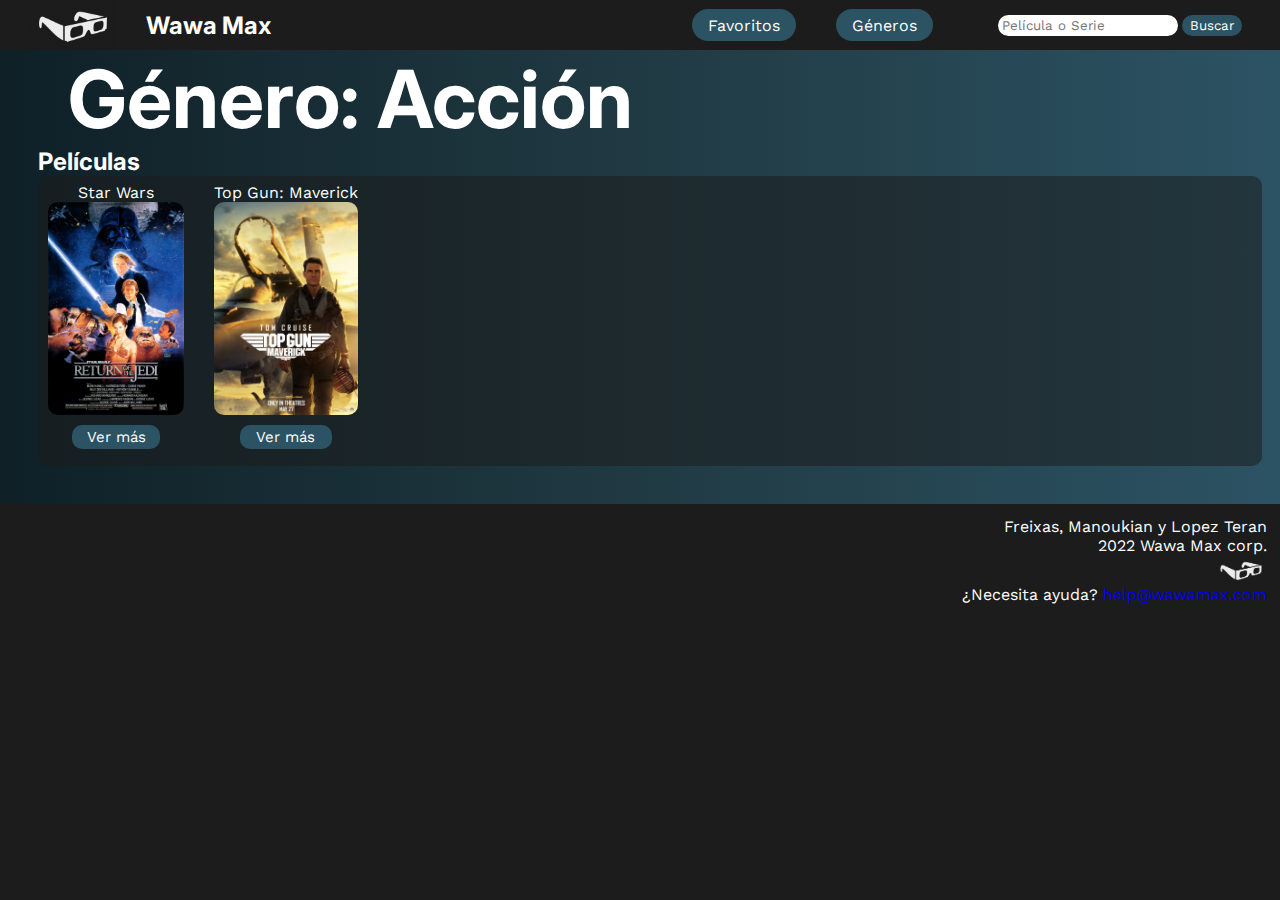
==== detalle_genero.html @ 359504be "Agrego links para poder navegar entre paginas." ====
<!DOCTYPE html>
<html lang="en">
<head>
    <meta charset="UTF-8">
    <meta http-equiv="X-UA-Compatible" content="IE=edge">
    <meta name="viewport" content="width=device-width, initial-scale=1.0">
    <link rel="stylesheet" href="./css/styles_home.css">
    <link rel="preconnect" href="https://fonts.googleapis.com"> 
    <link rel="preconnect" href="https://fonts.gstatic.com" crossorigin> 
    <link href="https://fonts.googleapis.com/css2?family=Inter:wght@800&display=swap" rel="stylesheet">
    <link rel="preconnect" href="https://fonts.googleapis.com"> 
    <link rel="preconnect" href="https://fonts.gstatic.com" crossorigin> 
    <link href="https://fonts.googleapis.com/css2?family=Work+Sans&display=swap" rel="stylesheet">
    <title>Wawa Max - Detalle del Género</title>
</head>
<body>
    <header>
        <section class = "headerIzquierda">
            <img class="logoheader" src="./img/LogoSolo.png" alt="Logo Empresa">
            <a href="./home.html" class="nombrepagina"><h2 class="nombrepagina">Wawa Max</h2></a>
        </section>
        
        <nav class="headerDerecha">
            <article class="linksHeader">
                <a class="linkfavoritos" href="./favoritos.html">Favoritos</a>
                <a class="linkgeneros" href="./generos.html">Géneros</a>
            </article>
            <form class="formbusqueda" action="./searchresults.html" method="get">
                <input class="inputbusqueda" type="text" name="buscar" id="" placeholder="Película o Serie">
                <button class="submitbtn" type="submit">Buscar</button>
            </form>
        </nav>
    </header>

    <main>

        <h1>Género: Acción</h1>
        <h2>Películas</h2>

        <section class="seccionPeliSerieReducida">
        
            <article class="peliOSerieReducido">
            Star Wars
            <img src="./img/starwars.jpeg" alt="Poster_SW" class="tapapelicula">
            <a href="./detalle_peliculas.html" class="linkadetalle">Ver más</a>
            </article>
    
            <article class="peliOSerieReducido">
            Top Gun: Maverick
            <img src="./img/topgun.jpeg" alt="Top Gun" class="tapapelicula">
            <a href="./detalle_peliculas.html" class="linkadetalle">Ver más</a>
            </article>
    
        </section>

    </main>


    <footer>
        <p class="nuestrosnombres">Freixas, Manoukian y Lopez Teran</p>  
        <p class="nuestrosnombres">2022 Wawa Max corp.</p>
        <img class="logofooter" src="./img/LogoSolo.png" alt="Logo">  
        <p class="nuestrosnombres">¿Necesita ayuda? <a href="mailto:help@wawamax.com">help@wawamax.com</a></p>    
    </footer>

</body>
</html>
---- css/styles_home.css ----
body{
    width: 100vw;
    margin: 0px;
    background-color: #1c1c1c;
}

/* REGLAS DEL HEADER */
header{
    display: flex;
    flex-direction: row;
    align-items: center;
    width: 100vw;
    height: 50px;
    border: 0%;
    background-color: #1c1c1c;
    justify-content: space-between;
}

.headerIzquierda{
    display: flex;
    flex-direction: row;
    align-items: center;
    height: 100%;
    justify-content: space-around;
}

.headerDerecha{
    display: flex;
    flex-direction: row;
    align-items: center;
    justify-content: space-evenly;
    height: 100%;
    width: 50%;
    height: 90%;
    margin-right: 1%;
}

.nombrepagina{
    text-decoration: none;
}

.linksHeader{
    display: flex;
    justify-content: space-evenly;
    width: 50%;
}

.logoheader{
    height: 100%;
    margin-left: 30px;
    margin-right: 30px;
    justify-self: flex-start;
}

h2{
    color: white;
    font-family: 'Inter', sans-serif;
    margin: 0px;
    text-decoration: none;
}

.linkfavoritos{
    text-decoration: none;
    color: white;
    font-family: 'Work Sans', sans-serif;
    background-color: #2C5364;
    border-radius: 30px;
    padding-left: 5%;
    padding-right: 5%;
    padding-top: 2%;
    padding-bottom: 2%;
}

.linkgeneros{
    text-decoration: none;
    color: white;
    font-family: 'Work Sans', sans-serif;
    background-color: #2C5364;
    border-radius: 30px;
    padding-left: 5%;
    padding-right: 5%;
    padding-top: 2%;
    padding-bottom: 2%;
}

.inputbusqueda{
    background-color: white;
    border-radius: 50px;
    border-color: transparent;
    font-family: 'Work Sans', sans-serif;

}

.submitbtn{
    background-color:#2C5364;
    color: white;
    border-radius: 50px;
    border-color: transparent;
    font-family: 'Work Sans', sans-serif;
}

/* REGLAS DEL FOOTER */
footer{
    display: flex;
    flex-direction: column;
    flex-wrap: wrap;
    background-color: #1c1c1c;
    padding-top: 1%;
    padding-bottom: 10px;
}

.nuestrosnombres{
    font-family: 'Work Sans', sans-serif;
    align-self: flex-end;
    color: white;
    margin: 0px;
    margin-right: 1%;
}
.logofooter{
    align-self: flex-end;
    height: 30px;
    margin-bottom: 0%;
    margin-right: 1%;
}

/* REGLAS DEL MAIN */
main{
    background: #0F2027;  /* fallback for old browsers */
    background: -webkit-linear-gradient(to left, #2C5364, #203A43, #0F2027);  /* Chrome 10-25, Safari 5.1-6 */
    background: linear-gradient(to left, #2C5364, #203A43, #0F2027); /* W3C, IE 10+/ Edge, Firefox 16+, Chrome 26+, Opera 12+, Safari 7+ */
    padding-left: 3%;
    padding-right: 3%;
    padding-bottom: 3%;
}

h1{
    margin: 0px;
    font-family: 'Inter', sans-serif;
    color: white;
    font-size: 80px;
    margin-left: 30px;
}


h3{
    color: white;
    font-family: 'Inter', sans-serif;
    font-size: 30px;

}

.seccionPeliSerie{
    width: 100%;
    color: white;
    font-family: 'Work Sans', sans-serif;
    display: flex;
    flex-direction: row;
    text-align: center;
    justify-content: space-between;
    border-radius: 10px;
    background-color: #1c1c1c88;
    padding: 10px;
    padding-bottom: 20px;
    padding-top: 20px;
}

.seccionPeliSerieReducida{
    width: 100%;
    color: white;
    font-family: 'Work Sans', sans-serif;
    display: flex;
    flex-direction: row;
    text-align: center;
    justify-content: flex-start;
    border-radius: 10px;
    background-color: #1c1c1c88;
    padding: 10px;
    padding-bottom: 20px;
    padding-top: 20px;
}

.peliOSerie{
    display: flex;
    flex-direction: column;
    justify-content: center;
    text-align: center;
    height: 250px;
    align-items: center;
}

.linkadetalle{
    color: white;
    font-family: 'Work Sans', sans-serif;
    font-size: 15px;
    background-color: #2C5364;
    padding: 3px;
    border-radius: 10px;
    width: 60%;
    justify-self: center;
    text-align: center;
    align-self: center;
    margin: 10px;
    text-decoration: none;
}

.peliOSerieReducido{
    display: flex;
    flex-direction: column;
    justify-content: center;
    text-align: center;
    height: 250px;
    margin-right: 30px;
}

.tapapelicula{
    height: 85%;
    border-radius: 10px;
}




/* Reglas de detalle */
.titulo{
    margin: 0px;
    font-family: 'Work Sans', sans-serif;
    color: white;
    font-size: 50px;
    padding-top: 10px;
}

.contenido_principal{
    display: flex;
    flex-wrap: wrap;
}

.texto_arriba_foto{
    display: flex;
    flex-direction: row;
}

.imagen_detalle{
    height: 350px;
    flex-direction: column;
}

.poster_titanic{
    height: 100%;
}

.trailer_detalle{
    display: flex;
    flex-direction: row;
    padding-left: 5px;
    height: 350px;
    width: 588px;
}

.trailer_titanic{
    height: 100%;
    width: 100%;
}

.texto_abajo_foto{
    display: flex;
    flex-direction: column;
    width: 1000px;
    justify-content: space-between;
}

.descripcion_detalle{
    color: white;
    display: flex;
    flex-direction: row;
    padding-left: 5px;
    width: 100%;
    justify-content: flex-start;
    font-family: 'Work Sans', sans-serif;
    margin-top: 3px;
    margin-bottom: 8px;
}
/*esto es styles */

.texto_foto{
    color: white;
}
.tapepelicula{
    color: white;
    display: flex;
    height: 90%;
    flex-wrap: wrap;
    justify-content: space-around;
    text-align: center;
    flex-direction: row;
}
.peliculasfav{
    display: flex;
    flex-direction: row;
    justify-content: space-around;
    flex-wrap: wrap;
    color: white;
    text-align: center;
    width: 90%;
    color: white;
    font-family: 'Work Sans', sans-serif;
}

.pelicula{
    display: flex;
    flex-direction: column;
    justify-content: center;
    text-align: center;
    height: 250px;
}

.tapeserie{
    height: 100%;
    display: flex;
    flex-wrap: wrap;
    text-align: center;
    flex-direction: row;
}
.texto_fondo2{
    color: white;
}
.seriesfav{
    display: flex;
    color: white;
    height: 300px;
    justify-content: space-around;
}


.textobusqueda{
    font-size: 60px;
    font-family: 'Inter', sans-serif;
    color: white;
    margin-left: 30px;
    margin-bottom: 30px;
}

.haBuscado{
    width: 100%;
    color: white;
    font-family: 'Work Sans', sans-serif;
    margin-top: 10px;
}

/* Reglas de generos */
.formato{
    display: flex;
    flex-direction: row;
    justify-content: space-around;
    align-items: flex-start;
    padding: 10px;
}

.tituloFormato{
    color: white;
    font-family: 'Inter', sans-serif;
    margin-top: 10px;
    margin-bottom: 0px;
    align-self: center;
    font-size: 35px;
}

.hijoFormato{
    display: flex;
    flex-direction: column;
    background-color: #1c1c1c91;
    width: 30%;
    border-radius: 10px;
    justify-content: flex-start;
    align-items: flex-start;
}

.listaformato{
    color: white;
    font-family: 'Work Sans', sans-serif;
    list-style: none;
}

.liDeLista{
    padding-bottom: 25px;
    
}

.linkadetalleGenero{
    color: white;
    font-family: 'Work Sans', sans-serif;
    font-size: 20px;
    text-decoration: none;
    background-color: #2C5364;
    border-radius: 10px;
    padding: 10px;
}
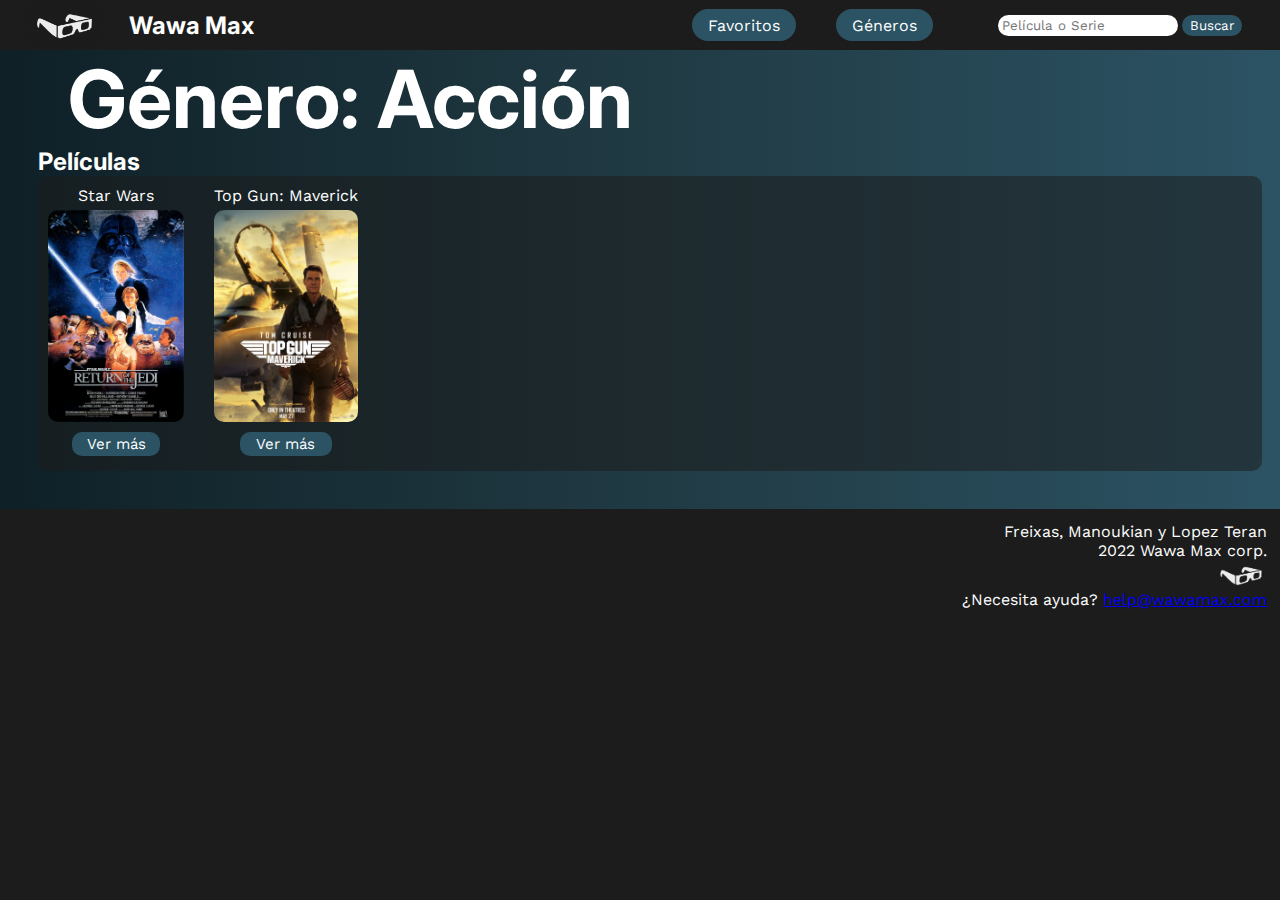
==== commit ac9c0230: "Detalle genero es responsive." ====
--- a/detalle_genero.html
+++ b/detalle_genero.html
@@ -34,7 +34,7 @@
 
     <main>
 
-        <h1>Género: Acción</h1>
+        <h1 class="tituloGenero">Género: Acción</h1>
         <h2>Películas</h2>
 
         <section class="seccionPeliSerieReducida">
--- a/css/styles_home.css
+++ b/css/styles_home.css
@@ -50,6 +50,7 @@
     margin-left: 30px;
     margin-right: 30px;
     justify-self: flex-start;
+    height: 80%;
 }
 
 h2{
@@ -186,6 +187,7 @@
     text-align: center;
     height: 250px;
     align-items: center;
+    margin-top: 5px;
 }
 
 .linkadetalle{
@@ -210,11 +212,13 @@
     text-align: center;
     height: 250px;
     margin-right: 30px;
+    margin-top: 5px;
 }
 
 .tapapelicula{
     height: 85%;
     border-radius: 10px;
+    margin-top: 5px;
 }
 
 
@@ -237,38 +241,72 @@
 .texto_arriba_foto{
     display: flex;
     flex-direction: row;
+    margin: 0px;
+    padding: 0px;
+}
+
+.lista_arriba{
+    display: flex;
+    margin: 0px;
+    padding-top: 5px;
+    padding-left: 0px;
+    flex-direction: row;
+}
+
+.descripcion_arriba{
+    color: white;
+    display: flex;
+    flex-direction: row;
+    width: 100%;
+    justify-content: flex-start;
+    font-family: 'Work Sans', sans-serif;
+    margin: 0px;
+    padding-bottom: 7px;
+    padding-left: 0px;
 }
 
 .imagen_detalle{
-    height: 350px;
+    height: 390px;
     flex-direction: column;
 }
 
 .poster_titanic{
     height: 100%;
+    border-radius: 10px;
 }
 
 .trailer_detalle{
     display: flex;
     flex-direction: row;
     padding-left: 5px;
-    height: 350px;
-    width: 588px;
+    height: 390px;
+    width: 673px;
 }
 
 .trailer_titanic{
     height: 100%;
     width: 100%;
+    border-radius: 10px;
 }
 
 .texto_abajo_foto{
     display: flex;
     flex-direction: column;
     width: 1000px;
-    justify-content: space-between;
-}
-
-.descripcion_detalle{
+    justify-content: space-around;
+    background-color: #1c1c1c88;
+    margin-top: 10px;
+    border-radius: 10px;
+    padding: 5px;
+}
+
+.lista_abajo{
+    display: flex;
+    flex-direction: column;
+    padding: 0px;
+}
+
+.descripcion_abajo{
     color: white;
     display: flex;
     flex-direction: row;
@@ -279,6 +317,39 @@
     margin-top: 3px;
     margin-bottom: 8px;
 }
+
+.link_botones_generos{
+    color: white;
+    font-family: 'Work Sans', sans-serif;
+    text-decoration: none;
+    background-color: #2C5364;
+    border-radius: 10px;
+    padding: 6px;
+    margin-right: 10px;
+}
+
+.link_favoritos{
+    color: white;
+    font-family: 'Work Sans', sans-serif;
+    text-decoration: none;
+    background-color: #2C5364;
+    border-radius: 10px;
+    padding: 6px;
+}
+
+
+/* Detalle series */
+.poster_GOT{
+    height: 100%;
+    border-radius: 10px;
+}
+
+.trailer_GOT{
+    height: 100%;
+    width: 100%;
+    border-radius: 10px;
+}
+
 /*esto es styles */
 
 .texto_foto{
@@ -310,7 +381,7 @@
     flex-direction: column;
     justify-content: center;
     text-align: center;
-    height: 250px;
+    height: 300px;
 }
 
 .tapeserie{
@@ -371,26 +442,222 @@
     width: 30%;
     border-radius: 10px;
     justify-content: flex-start;
-    align-items: flex-start;
+    align-items: center;
+
 }
 
 .listaformato{
     color: white;
     font-family: 'Work Sans', sans-serif;
     list-style: none;
+    padding-inline-start: 0%;
+
 }
 
 .liDeLista{
-    padding-bottom: 25px;
+    padding: 0px 10px;
+    display: flex;
+    justify-content: center;
+    margin: 5px 0px;
+    background-color: #2C5364;
+    border-radius: 10px;
+    padding: 10px;
+}
+
+.linkadetalleGenero{
+    color: white;
+    font-family: 'Work Sans', sans-serif;
+    font-size: 20px;
+    text-decoration: none;
+    background-color: #2C5364;
+    border-radius: 10px;
+    padding: 10px;
+}
+
+@media (max-width: 420px) {
+    .header{
+        height: 70px;
+    }
+    .nombrepagina{
+        font-size: 18px;
+    }
+    .logoheader{
+        height: 70%;
+        margin: 0px;
+    }
+    .headerIzquierda{
+        width: 45%;
+    }
+    .headerDerecha{
+        width: 55%;
+    }
+    .linksHeader{
+        flex-direction: column;
+    }
+    .formbusqueda{
+        width: 100px;
+        font-size: 14px;
+        display: flex;
+        flex-direction: column;
+    }
+    .inputbusqueda{
+        width: 100px;
+        margin-bottom: 3px;
+        padding: 0px;
+    }
+    .submitbtn{
+        padding: 0px;
+        width: 80px;
+        align-self: center;
+    }
+    .linksHeader{
+        width: 37%;
+    }
+    .nav{
+        justify-content: space-around;
+    }
+    .linkfavoritos{
+        margin-bottom: 3px;
+        font-size: 14px;
+        text-align: center;
+    }
+    .linkgeneros{
+        font-size: 14px;
+        text-align: center;
+    }
+    .listaformato{
+        padding-inline-start: 0px;
+    }
+    .hijoFormato{
+        width: 40px;
+        padding: 9px;
+    }
+
+    .formato {
+        justify-content: center;
+        flex-direction: column;
+        align-items: center;
+    }
+
+    .hijoFormato {
+        width: 80%;
+        display: flex;
+        justify-content: center;
+        align-items: center;
+        margin-bottom: 20px;
+    }
+
+    .liDeLista {
+        /* padding-bottom: 25px; */
+        background-color: #2C5364;
+        border-radius: 10px;
+        padding: 0px 10px;
+        display: flex;
+        justify-content: center;
+        margin: 5px 0px;
+    }
+
+    .linkadetalleGenero {
+        color: white;
+        font-family: 'Work Sans', sans-serif;
+        font-size: 25px;
+        text-decoration: none;
+         background-color: transparent; 
+        border-radius: 10px;
+        padding: 10px;
+        text-align: center;
+    }
+
+    footer{
+        margin-bottom: 200px;
+    }
+    .seccionPeliSerieReducida{
+    width: 95%;
+    color: white;
+    font-family: 'Work Sans', sans-serif;
+    display: flex;
+    flex-direction: row;
+    text-align: center;
+    justify-content: space-around;
+    border-radius: 10px;
+    background-color: #1c1c1c88;
+    padding: 10px;
+    padding-bottom: 20px;
+    padding-top: 20px;
+    flex-wrap: wrap;
+
+    }
+    .peliOSerieReducido{
+        margin-bottom: 25px;
+        margin-right: 0px;
+    }
+    .seccionPeliSerie{
+        flex-wrap: wrap;
+        width: 95%;
+        justify-content: space-around;
+    }
+    .peliOSerie{
+        margin-bottom: 25px;
+        margin-right: 0px;
+    }
+    h3{
+        padding: 0px;
+        margin: 10px;
+    }
+    h1{
+        text-align: center;
+        margin: 0px;
+        font-size: 65px;
+    }
+    .textobusqueda{
+        font-size: 0px;
+        text-align: left;
+    }
+    h2{
+        margin-left: 10px;
+        font-size: 40px;
+    }
+    .haBuscado{
+        font-size: 30px;
+        margin-left: 10px;
+    }
+
+    /* reglas detalle responsive */ 
+    .titulo{
+        display: flex; 
+        justify-content: center;
+    } 
     
-}
-
-.linkadetalleGenero{
-    color: white;
-    font-family: 'Work Sans', sans-serif;
-    font-size: 20px;
-    text-decoration: none;
-    background-color: #2C5364;
-    border-radius: 10px;
-    padding: 10px;
-}+    .contenido_principal {
+        display: flex;
+        justify-content: center;
+    }
+
+    .descripcion_arriba{
+        display: flex; 
+        justify-content: center;
+    } 
+    
+    .imagen_detalle{ 
+        display: flex; 
+        justify-content: center; 
+        width: 325px; 
+    } 
+    
+    .trailer_detalle {
+        height: 183px;
+        width: 325px;
+        margin-top: 8px;
+    }
+
+    .texto_abajo_foto {
+        display: flex;
+        background-color: #1c1c1c88;
+        margin-top: 10px;
+        border-radius: 10px;
+        padding: 2px;
+    }
+    .tituloGenero{
+        font-size: 60px;
+    }
+}
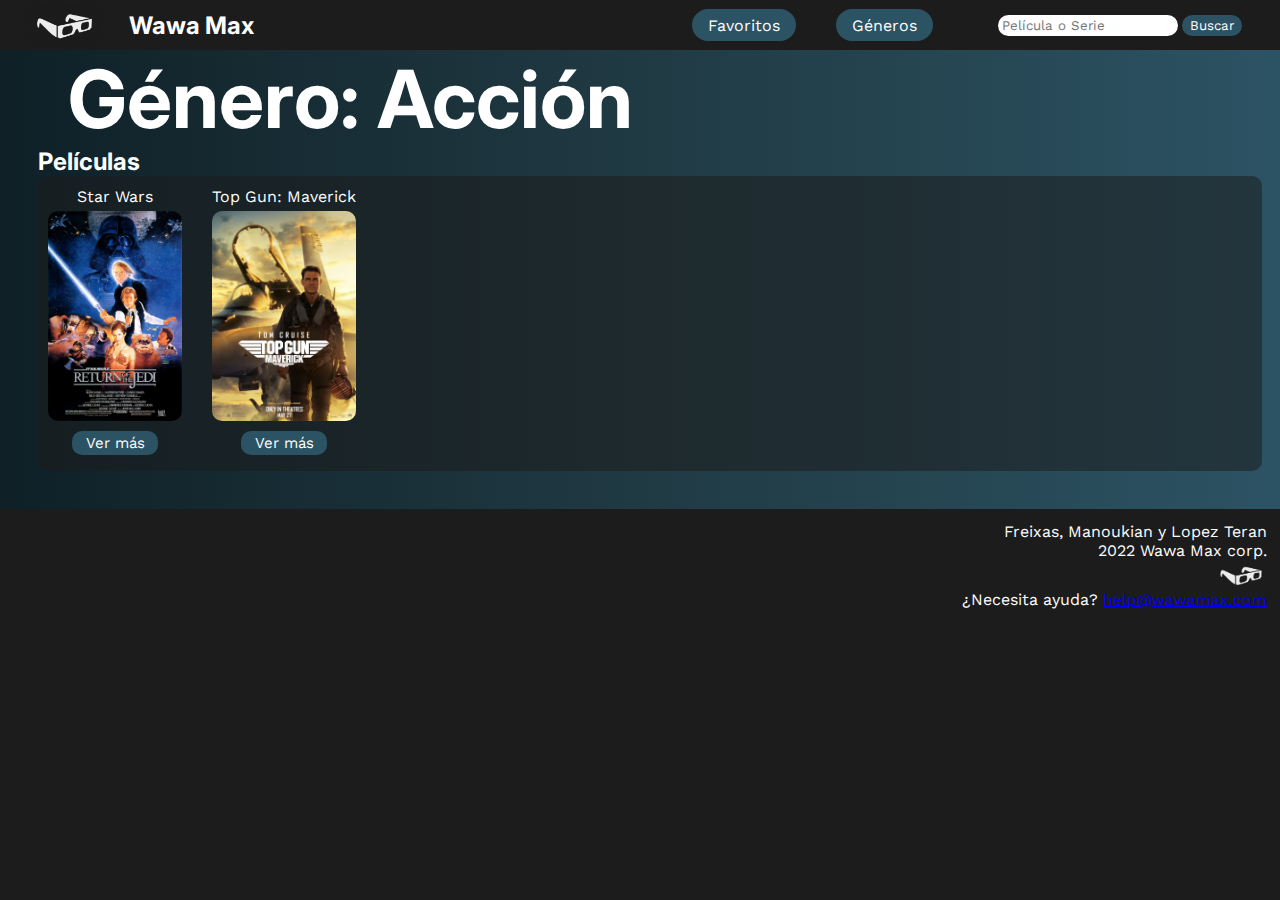
==== commit 1c9bd7d9: "avance detalle generos" ====
--- a/detalle_genero.html
+++ b/detalle_genero.html
@@ -63,5 +63,7 @@
         <p class="nuestrosnombres">¿Necesita ayuda? <a href="mailto:help@wawamax.com">help@wawamax.com</a></p>    
     </footer>
 
+<script src="./js/formulario.js"></script>
+<script src="./js/detallegenero.js"></script>
 </body>
 </html>--- a/css/styles_home.css
+++ b/css/styles_home.css
@@ -1,130 +1,10 @@
+/* REGLAS PARA TODOS LOS HTML */
 body{
     width: 100vw;
     margin: 0px;
     background-color: #1c1c1c;
 }
 
-/* REGLAS DEL HEADER */
-header{
-    display: flex;
-    flex-direction: row;
-    align-items: center;
-    width: 100vw;
-    height: 50px;
-    border: 0%;
-    background-color: #1c1c1c;
-    justify-content: space-between;
-}
-
-.headerIzquierda{
-    display: flex;
-    flex-direction: row;
-    align-items: center;
-    height: 100%;
-    justify-content: space-around;
-}
-
-.headerDerecha{
-    display: flex;
-    flex-direction: row;
-    align-items: center;
-    justify-content: space-evenly;
-    height: 100%;
-    width: 50%;
-    height: 90%;
-    margin-right: 1%;
-}
-
-.nombrepagina{
-    text-decoration: none;
-}
-
-.linksHeader{
-    display: flex;
-    justify-content: space-evenly;
-    width: 50%;
-}
-
-.logoheader{
-    height: 100%;
-    margin-left: 30px;
-    margin-right: 30px;
-    justify-self: flex-start;
-    height: 80%;
-}
-
-h2{
-    color: white;
-    font-family: 'Inter', sans-serif;
-    margin: 0px;
-    text-decoration: none;
-}
-
-.linkfavoritos{
-    text-decoration: none;
-    color: white;
-    font-family: 'Work Sans', sans-serif;
-    background-color: #2C5364;
-    border-radius: 30px;
-    padding-left: 5%;
-    padding-right: 5%;
-    padding-top: 2%;
-    padding-bottom: 2%;
-}
-
-.linkgeneros{
-    text-decoration: none;
-    color: white;
-    font-family: 'Work Sans', sans-serif;
-    background-color: #2C5364;
-    border-radius: 30px;
-    padding-left: 5%;
-    padding-right: 5%;
-    padding-top: 2%;
-    padding-bottom: 2%;
-}
-
-.inputbusqueda{
-    background-color: white;
-    border-radius: 50px;
-    border-color: transparent;
-    font-family: 'Work Sans', sans-serif;
-
-}
-
-.submitbtn{
-    background-color:#2C5364;
-    color: white;
-    border-radius: 50px;
-    border-color: transparent;
-    font-family: 'Work Sans', sans-serif;
-}
-
-/* REGLAS DEL FOOTER */
-footer{
-    display: flex;
-    flex-direction: column;
-    flex-wrap: wrap;
-    background-color: #1c1c1c;
-    padding-top: 1%;
-    padding-bottom: 10px;
-}
-
-.nuestrosnombres{
-    font-family: 'Work Sans', sans-serif;
-    align-self: flex-end;
-    color: white;
-    margin: 0px;
-    margin-right: 1%;
-}
-.logofooter{
-    align-self: flex-end;
-    height: 30px;
-    margin-bottom: 0%;
-    margin-right: 1%;
-}
-
-/* REGLAS DEL MAIN */
 main{
     background: #0F2027;  /* fallback for old browsers */
     background: -webkit-linear-gradient(to left, #2C5364, #203A43, #0F2027);  /* Chrome 10-25, Safari 5.1-6 */
@@ -150,6 +30,140 @@
 
 }
 
+/* REGLAS DEL HEADER */
+header{
+    display: flex;
+    flex-direction: row;
+    align-items: center;
+    width: 100vw;
+    height: 50px;
+    border: 0%;
+    background-color: #1c1c1c;
+    justify-content: space-between;
+}
+
+.headerIzquierda{
+    display: flex;
+    flex-direction: row;
+    align-items: center;
+    height: 100%;
+    justify-content: space-around;
+}
+
+.headerDerecha{
+    display: flex;
+    flex-direction: row;
+    align-items: center;
+    justify-content: space-evenly;
+    height: 100%;
+    width: 50%;
+    height: 90%;
+    margin-right: 1%;
+}
+
+.nombrepagina{
+    text-decoration: none;
+}
+
+.linksHeader{
+    display: flex;
+    justify-content: space-evenly;
+    width: 50%;
+}
+
+.logoheader{
+    height: 100%;
+    margin-left: 30px;
+    margin-right: 30px;
+    justify-self: flex-start;
+    height: 80%;
+}
+
+h2{
+    color: white;
+    font-family: 'Inter', sans-serif;
+    margin: 0px;
+    text-decoration: none;
+}
+
+.linkfavoritos{
+    text-decoration: none;
+    color: white;
+    font-family: 'Work Sans', sans-serif;
+    background-color: #2C5364;
+    border-radius: 30px;
+    padding-left: 5%;
+    padding-right: 5%;
+    padding-top: 2%;
+    padding-bottom: 2%;
+}
+
+.linkgeneros{
+    text-decoration: none;
+    color: white;
+    font-family: 'Work Sans', sans-serif;
+    background-color: #2C5364;
+    border-radius: 30px;
+    padding-left: 5%;
+    padding-right: 5%;
+    padding-top: 2%;
+    padding-bottom: 2%;
+}
+
+.inputbusqueda{
+    background-color: white;
+    border-radius: 50px;
+    border-color: transparent;
+    font-family: 'Work Sans', sans-serif;
+
+}
+
+.submitbtn{
+    background-color:#2C5364;
+    color: white;
+    border-radius: 50px;
+    border-color: transparent;
+    font-family: 'Work Sans', sans-serif;
+}
+
+/* REGLAS DEL FOOTER */
+footer{
+    display: flex;
+    flex-direction: column;
+    flex-wrap: wrap;
+    background-color: #1c1c1c;
+    padding-top: 1%;
+    padding-bottom: 10px;
+}
+
+.nuestrosnombres{
+    font-family: 'Work Sans', sans-serif;
+    align-self: flex-end;
+    color: white;
+    margin: 0px;
+    margin-right: 1%;
+}
+.logofooter{
+    align-self: flex-end;
+    height: 30px;
+    margin-bottom: 0%;
+    margin-right: 1%;
+}
+
+/* REGLAS DEL HOME */
+
+.nombrePeliOSerie{
+    padding: 0px;
+    margin: 0px;
+    color: white;
+    font-family: 'Work Sans', sans-serif;
+}
+
+.texto_foto{
+    color: white;
+}
+
+/* La siguiente etiqueta define las propiedades para un listado de películas o series */
 .seccionPeliSerie{
     width: 100%;
     color: white;
@@ -157,7 +171,24 @@
     display: flex;
     flex-direction: row;
     text-align: center;
-    justify-content: space-between;
+    justify-content: space-around;
+    height: 300px;
+    border-radius: 10px;
+    background-color: #1c1c1c88;
+    margin: 10px;
+    padding-bottom: 10px;
+    
+}
+
+/* La siguiente etiqueta define las propiedades para un listado de películas o series, cuando se muestran menos de 5 titulares */
+.seccionPeliSerieReducida{
+    width: 100%;
+    color: white;
+    font-family: 'Work Sans', sans-serif;
+    display: flex;
+    flex-direction: row;
+    text-align: center;
+    justify-content: flex-start;
     border-radius: 10px;
     background-color: #1c1c1c88;
     padding: 10px;
@@ -165,29 +196,15 @@
     padding-top: 20px;
 }
 
-.seccionPeliSerieReducida{
-    width: 100%;
-    color: white;
-    font-family: 'Work Sans', sans-serif;
-    display: flex;
-    flex-direction: row;
-    text-align: center;
-    justify-content: flex-start;
-    border-radius: 10px;
-    background-color: #1c1c1c88;
-    padding: 10px;
-    padding-bottom: 20px;
-    padding-top: 20px;
-}
-
 .peliOSerie{
     display: flex;
     flex-direction: column;
-    justify-content: center;
-    text-align: center;
-    height: 250px;
+    justify-content: flex-end;
+    text-align: center;
+    height: 100%;
     align-items: center;
     margin-top: 5px;
+    max-width: 140px;
 }
 
 .linkadetalle{
@@ -197,7 +214,7 @@
     background-color: #2C5364;
     padding: 3px;
     border-radius: 10px;
-    width: 60%;
+    width: 80px;
     justify-self: center;
     text-align: center;
     align-self: center;
@@ -216,15 +233,20 @@
 }
 
 .tapapelicula{
-    height: 85%;
+    height: 210px;
     border-radius: 10px;
     margin-top: 5px;
 }
 
-
-
-
-/* Reglas de detalle */
+.poster{
+    height: 300px;
+    border-radius: 10px;
+    margin-top: 5px;
+}
+
+
+/* REGLAS DE DETALLE */
+
 .titulo{
     margin: 0px;
     font-family: 'Work Sans', sans-serif;
@@ -236,6 +258,9 @@
 .contenido_principal{
     display: flex;
     flex-wrap: wrap;
+    flex-direction: row;
+    justify-content: space-between;
+    align-items: center;
 }
 
 .texto_arriba_foto{
@@ -263,11 +288,6 @@
     margin: 0px;
     padding-bottom: 7px;
     padding-left: 0px;
-}
-
-.imagen_detalle{
-    height: 390px;
-    flex-direction: column;
 }
 
 .poster_titanic{
@@ -292,12 +312,13 @@
 .texto_abajo_foto{
     display: flex;
     flex-direction: column;
-    width: 1000px;
+    width: 75%;
     justify-content: space-around;
     background-color: #1c1c1c88;
     margin-top: 10px;
     border-radius: 10px;
     padding: 5px;
+    justify-self: flex-end;
 }
 
 .lista_abajo{
@@ -338,7 +359,7 @@
 }
 
 
-/* Detalle series */
+/* REGLAS DE DETALLE DE SERIES */
 .poster_GOT{
     height: 100%;
     border-radius: 10px;
@@ -350,11 +371,9 @@
     border-radius: 10px;
 }
 
-/*esto es styles */
-
-.texto_foto{
-    color: white;
-}
+/* REGLAS DE FAVORITOS */
+
+
 .tapepelicula{
     color: white;
     display: flex;
@@ -364,17 +383,6 @@
     text-align: center;
     flex-direction: row;
 }
-.peliculasfav{
-    display: flex;
-    flex-direction: row;
-    justify-content: space-around;
-    flex-wrap: wrap;
-    color: white;
-    text-align: center;
-    width: 90%;
-    color: white;
-    font-family: 'Work Sans', sans-serif;
-}
 
 .pelicula{
     display: flex;
@@ -391,17 +399,8 @@
     text-align: center;
     flex-direction: row;
 }
-.texto_fondo2{
-    color: white;
-}
-.seriesfav{
-    display: flex;
-    color: white;
-    height: 300px;
-    justify-content: space-around;
-}
-
-
+
+/* REGLAS DE SEARCH RESULTS */
 .textobusqueda{
     font-size: 60px;
     font-family: 'Inter', sans-serif;
@@ -417,7 +416,7 @@
     margin-top: 10px;
 }
 
-/* Reglas de generos */
+/* REGLAS DE GENEROS */
 .formato{
     display: flex;
     flex-direction: row;
@@ -474,6 +473,7 @@
     padding: 10px;
 }
 
+/* REGLAS DE RESPONSIVE */
 @media (max-width: 420px) {
     .header{
         height: 70px;
@@ -595,6 +595,7 @@
         flex-wrap: wrap;
         width: 95%;
         justify-content: space-around;
+        height: auto;
     }
     .peliOSerie{
         margin-bottom: 25px;
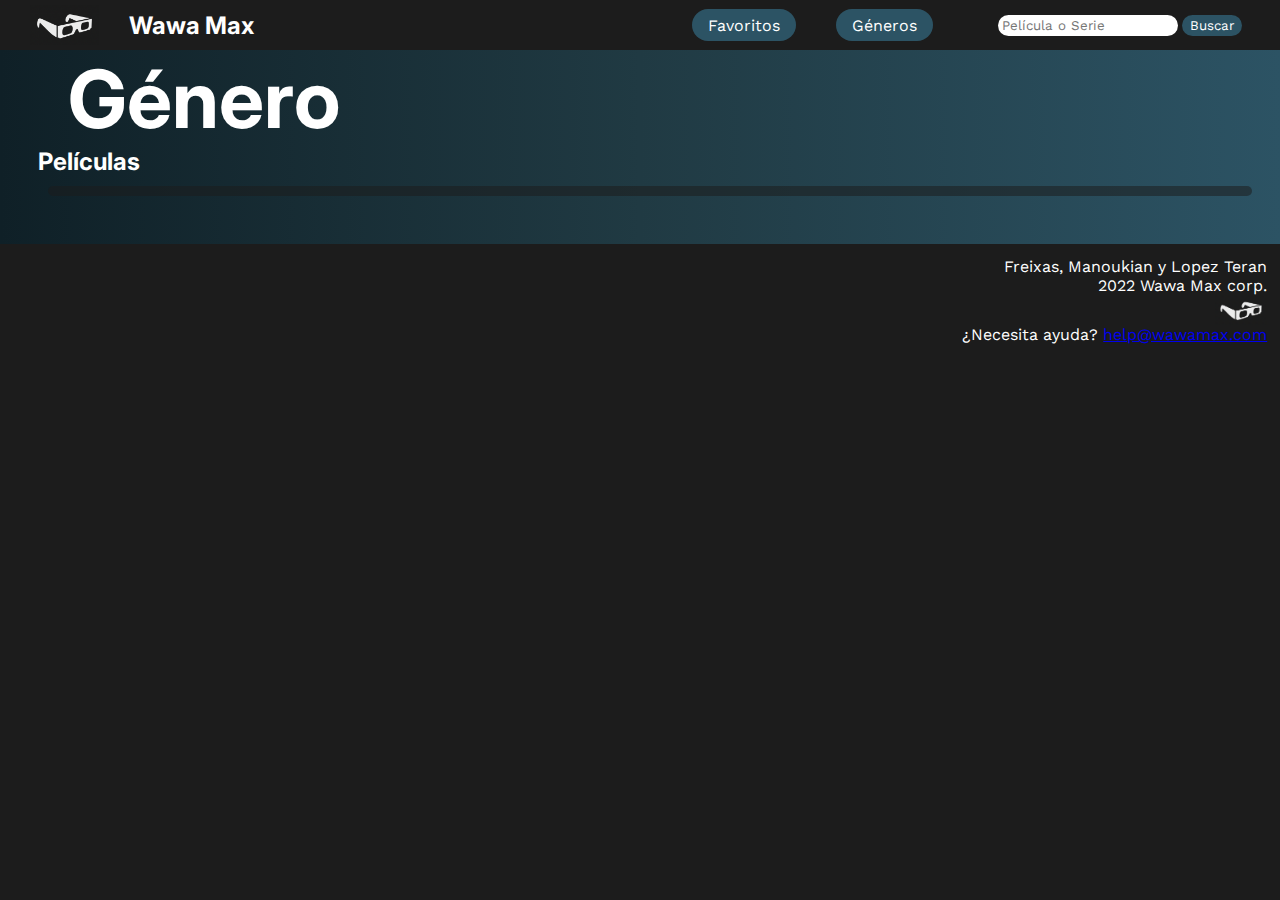
==== commit a6f0cc9d: "Avances en detalle generos" ====
--- a/detalle_genero.html
+++ b/detalle_genero.html
@@ -34,22 +34,10 @@
 
     <main>
 
-        <h1 class="tituloGenero">Género: Acción</h1>
+        <h1 class="tituloGenero">Género</h1>
         <h2>Películas</h2>
 
-        <section class="seccionPeliSerieReducida">
-        
-            <article class="peliOSerieReducido">
-            Star Wars
-            <img src="./img/starwars.jpeg" alt="Poster_SW" class="tapapelicula">
-            <a href="./detalle_peliculas.html" class="linkadetalle">Ver más</a>
-            </article>
-    
-            <article class="peliOSerieReducido">
-            Top Gun: Maverick
-            <img src="./img/topgun.jpeg" alt="Top Gun" class="tapapelicula">
-            <a href="./detalle_peliculas.html" class="linkadetalle">Ver más</a>
-            </article>
+        <section class="seccionPeliSerie" id="generospeliculas">
     
         </section>
 
@@ -63,7 +51,7 @@
         <p class="nuestrosnombres">¿Necesita ayuda? <a href="mailto:help@wawamax.com">help@wawamax.com</a></p>    
     </footer>
 
-<script src="./js/formulario.js"></script>
-<script src="./js/detallegenero.js"></script>
+<script src="./js/formulario.js" type="text/javascript"></script>
+<script src="./js/detallegenero.js" type="text/javascript"></script>
 </body>
 </html>--- a/css/styles_home.css
+++ b/css/styles_home.css
@@ -172,12 +172,12 @@
     flex-direction: row;
     text-align: center;
     justify-content: space-around;
-    height: 300px;
+    height: fit-content;
     border-radius: 10px;
     background-color: #1c1c1c88;
     margin: 10px;
     padding-bottom: 10px;
-    
+    align-items: flex-end;
 }
 
 /* La siguiente etiqueta define las propiedades para un listado de películas o series, cuando se muestran menos de 5 titulares */
@@ -356,6 +356,7 @@
     background-color: #2C5364;
     border-radius: 10px;
     padding: 6px;
+    width: fit-content;
 }
 
 
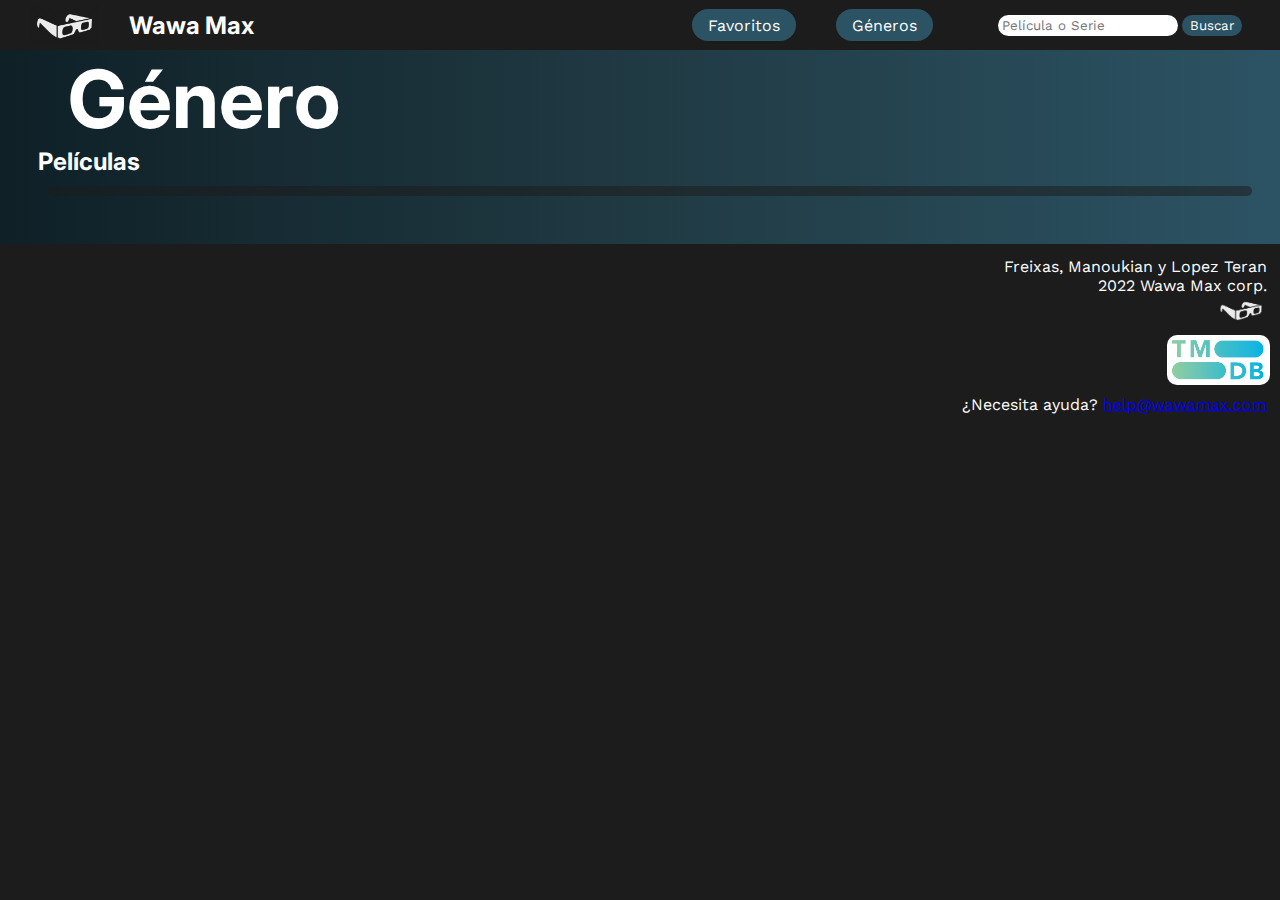
==== commit be2e5cd8: "Agrego logo tmdb en footer" ====
--- a/detalle_genero.html
+++ b/detalle_genero.html
@@ -47,8 +47,10 @@
     <footer>
         <p class="nuestrosnombres">Freixas, Manoukian y Lopez Teran</p>  
         <p class="nuestrosnombres">2022 Wawa Max corp.</p>
-        <img class="logofooter" src="./img/LogoSolo.png" alt="Logo">  
-        <p class="nuestrosnombres">¿Necesita ayuda? <a href="mailto:help@wawamax.com">help@wawamax.com</a></p>    
+        <img class="logofooter" src="./img/LogoSolo.png" alt="Logo">
+        <img src="./img/logo_tmdb.jpg" alt="" class="logotmdb">  
+        <p class="nuestrosnombres">¿Necesita ayuda? <a href="mailto:help@wawamax.com">help@wawamax.com</a></p>
+            
     </footer>
 
 <script src="./js/formulario.js" type="text/javascript"></script>
--- a/css/styles_home.css
+++ b/css/styles_home.css
@@ -1,4 +1,12 @@
 /* REGLAS PARA TODOS LOS HTML */
+.logotmdb{
+    height: 50px;
+    width: fit-content;
+    align-self: flex-end;
+    border-radius: 10px;
+    margin: 10px;
+}
+
 body{
     width: 100vw;
     margin: 0px;
@@ -246,6 +254,12 @@
 
 
 /* REGLAS DE DETALLE */
+.proveImg{
+    height: 70px;
+    border-radius: 5px;
+    margin-left: 10px;
+}
+
 
 .titulo{
     margin: 0px;
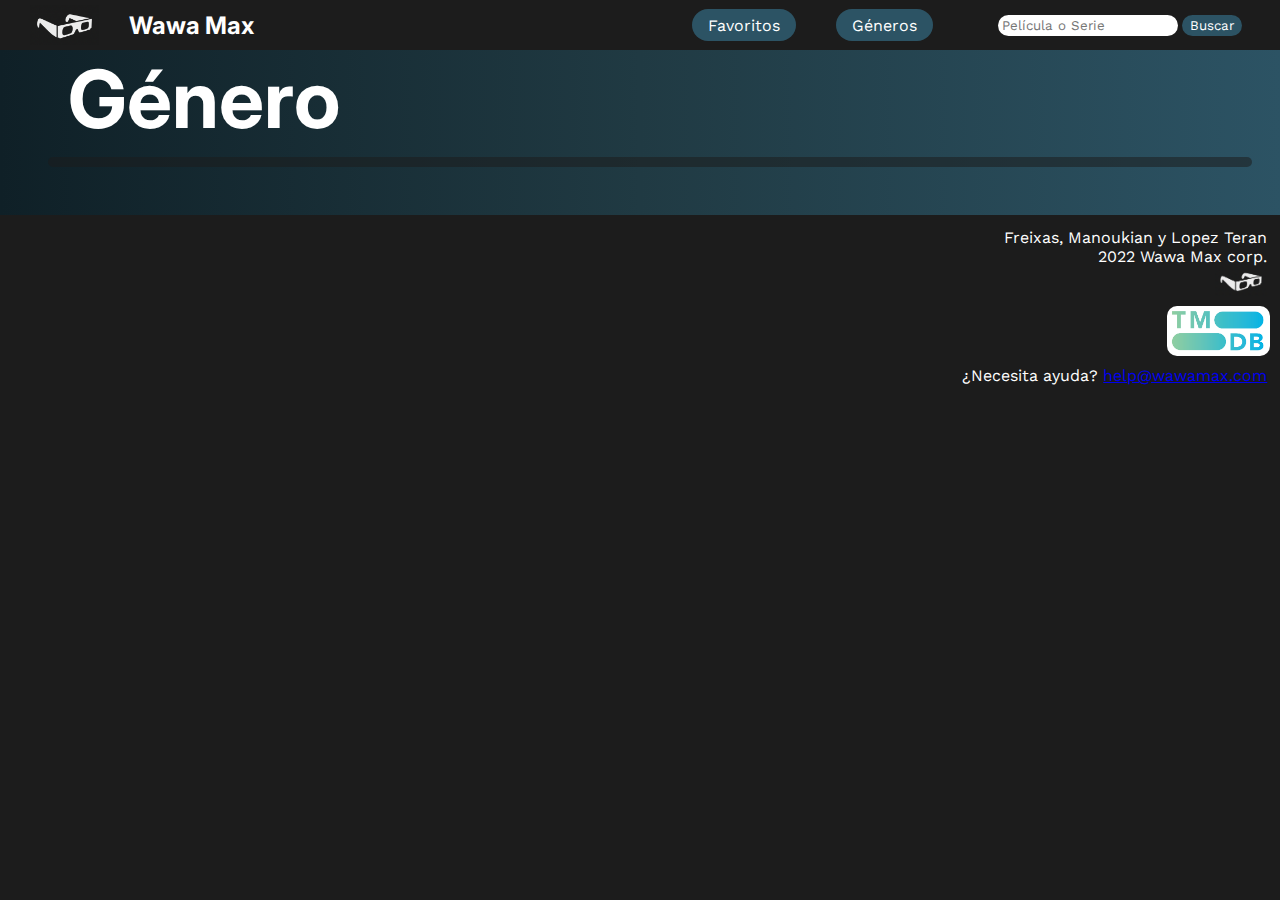
==== commit 143c945e: "termine con detalle generos" ====
--- a/detalle_genero.html
+++ b/detalle_genero.html
@@ -35,11 +35,16 @@
     <main>
 
         <h1 class="tituloGenero">Género</h1>
-        <h2>Películas</h2>
+
 
         <section class="seccionPeliSerie" id="generospeliculas">
     
         </section>
+        <section class="seccionPeliSerie" id="generosseries">
+    
+        </section>
+        
+
 
     </main>
 
--- a/css/styles_home.css
+++ b/css/styles_home.css
@@ -335,6 +335,32 @@
     justify-self: flex-end;
 }
 
+.reviews{
+    display: flex;
+    flex-direction: column;
+    width: 90%;
+    justify-content: space-around;
+    background-color: #1c1c1c88;
+    margin-top: 10px;
+    border-radius: 10px;
+    padding: 5px;
+    align-self: center;
+}
+
+.linksAVideos{
+    display: flex;
+    flex-direction: row;
+    width: 90%;
+    justify-content: flex-start;
+    background-color: #1c1c1c88;
+    margin-top: 10px;
+    border-radius: 10px;
+    padding: 5px;
+    align-self: center;
+    flex-wrap: wrap;
+    align-items: flex-start;
+}
+
 .lista_abajo{
     display: flex;
     flex-direction: column;
@@ -361,6 +387,8 @@
     border-radius: 10px;
     padding: 6px;
     margin-right: 10px;
+    margin-bottom: 10px;
+    width: fit-content;
 }
 
 .link_favoritos{
